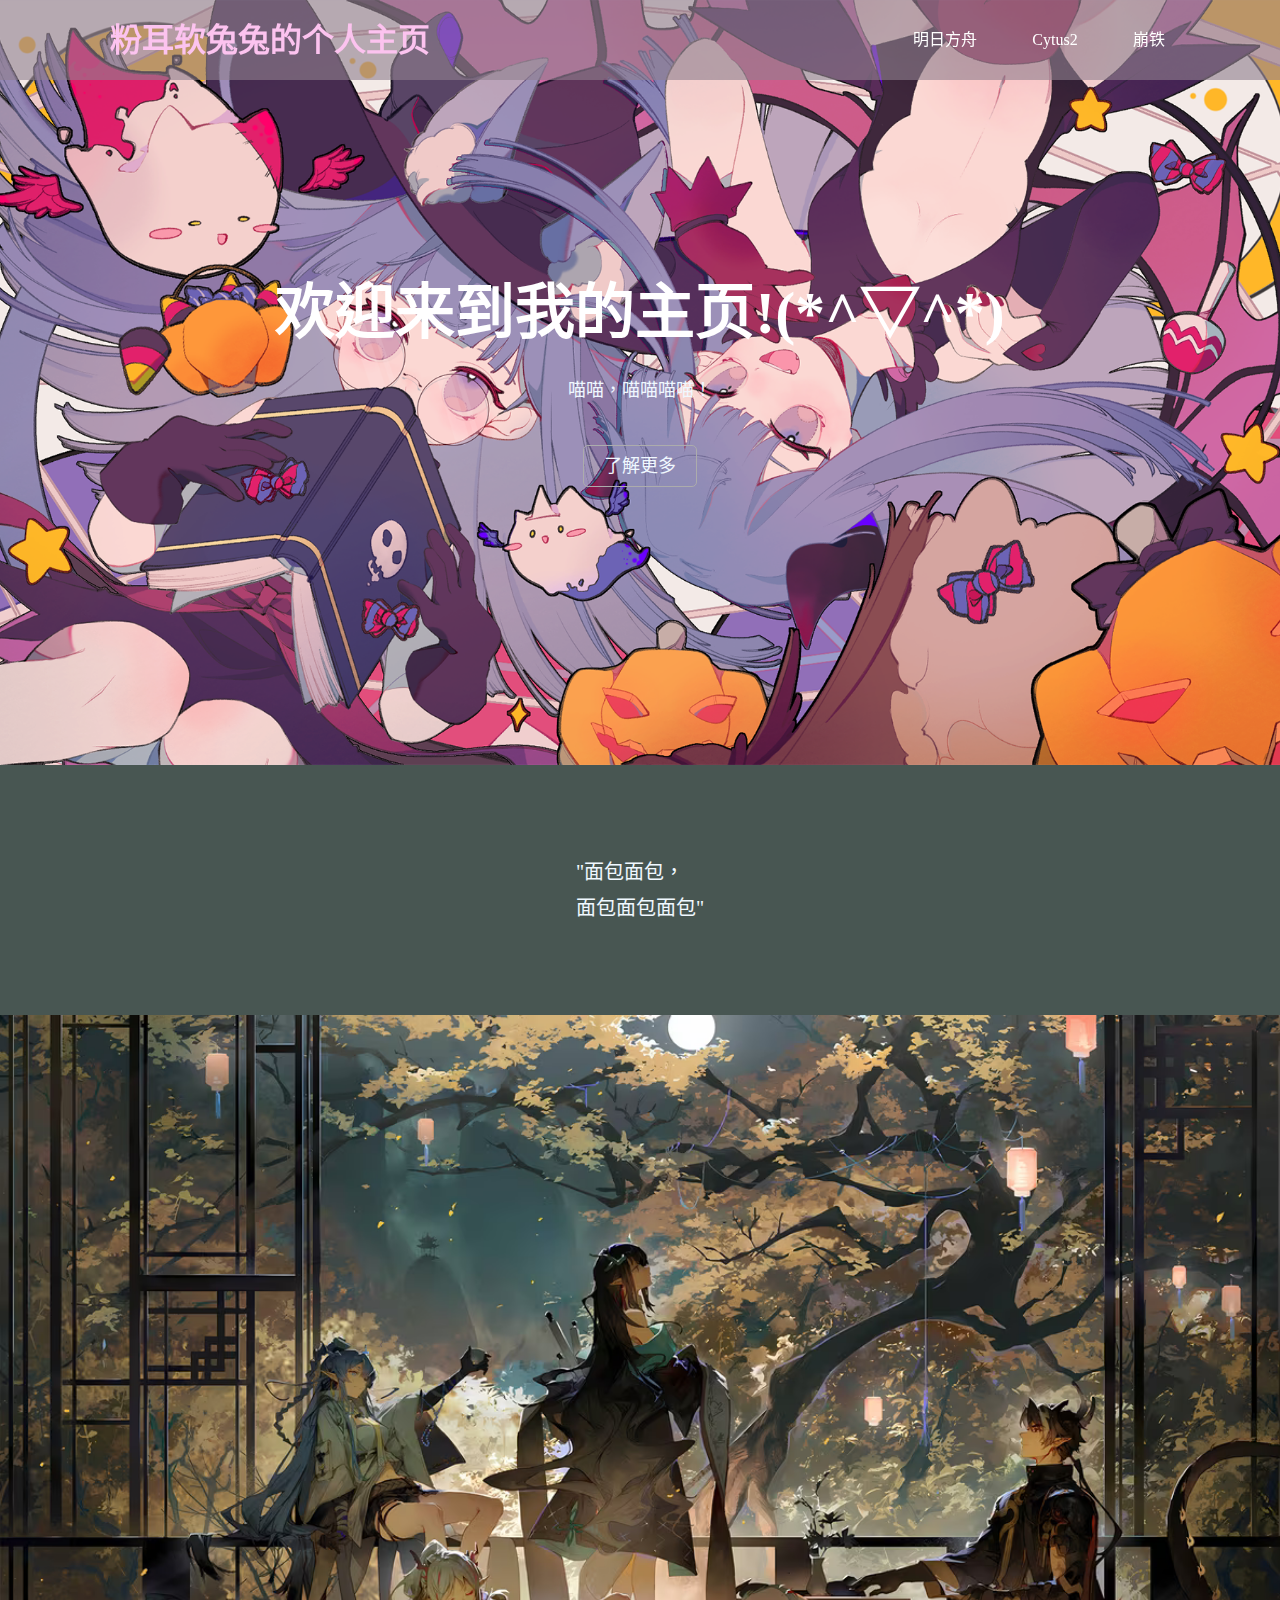
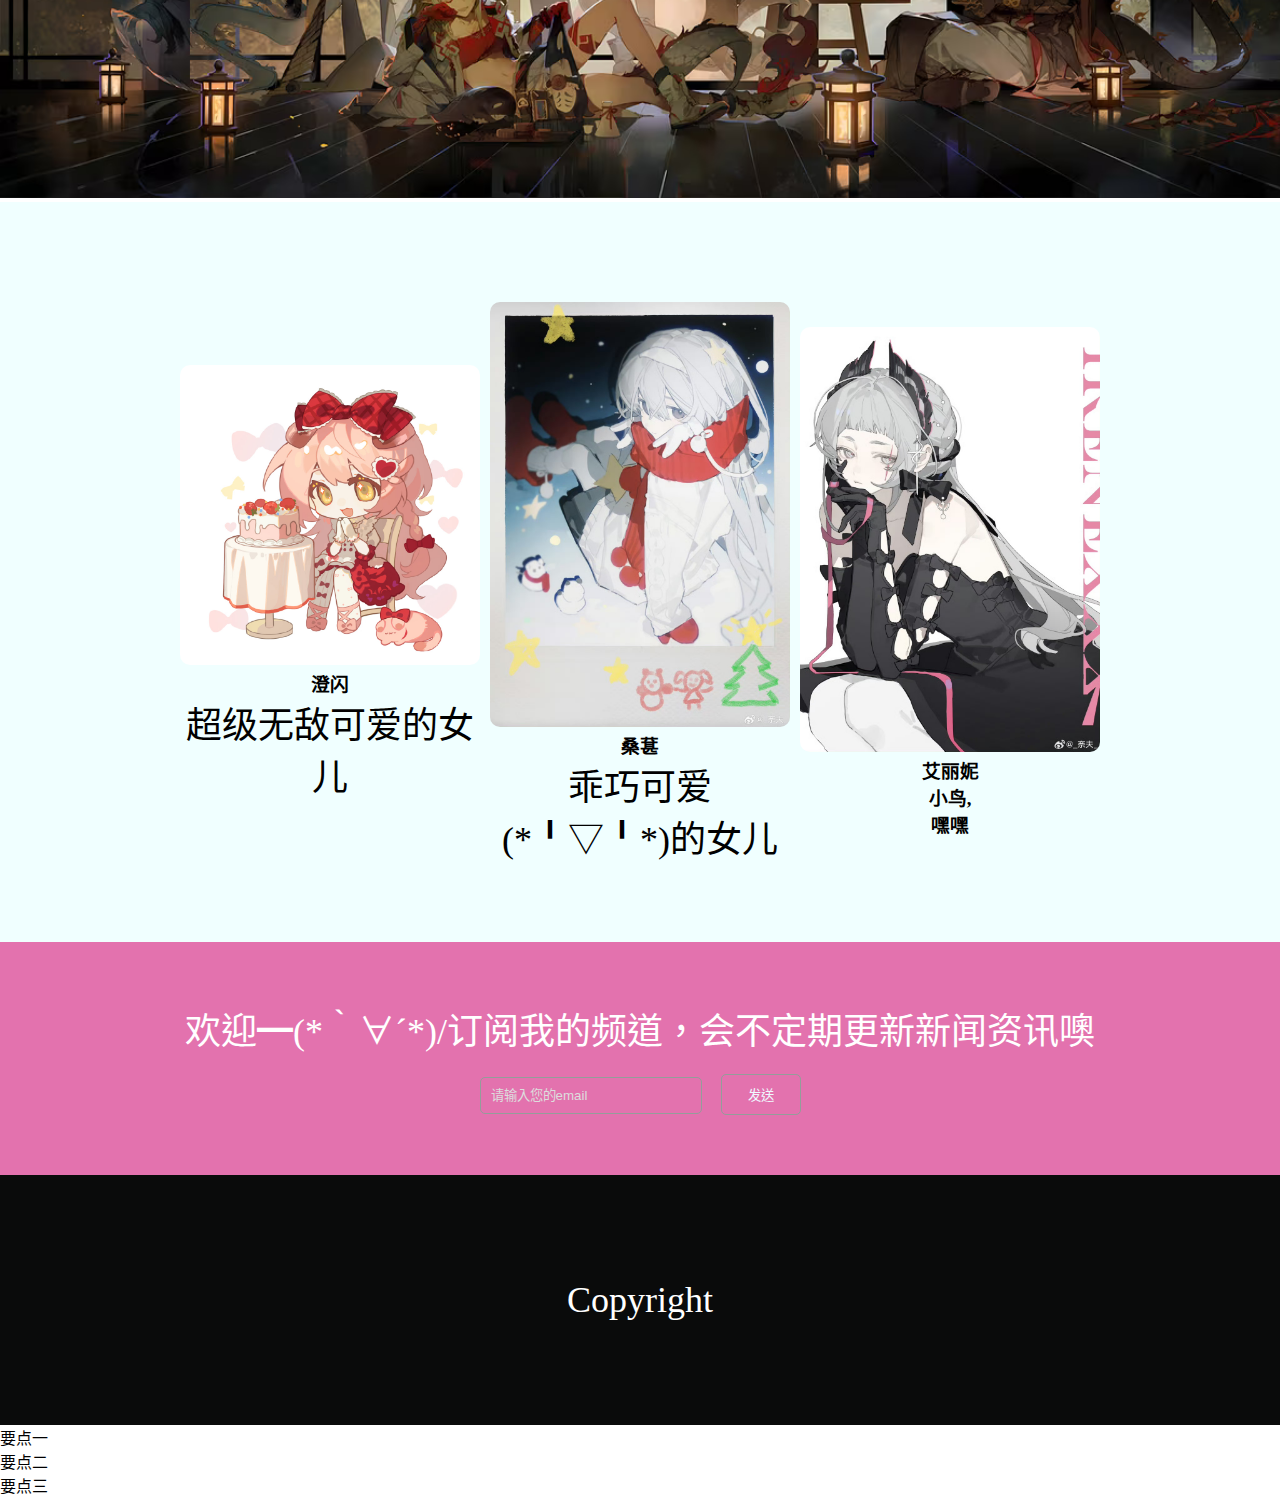
==== index.html @ 51ac802e "Add files via upload" ====
<!DOCTYPE html>
<html lang="zh-TW">
<head>
    <meta charset="UTF-8">
    <meta name="viewport" content="width=device-width, initial-scale=1.0">
    <title>烘焙工坊</title>
    <link rel="stylesheet" href="style1.css">
</head>
<body>
    <header>
    <button class="menu">&#9776;</button>
    <h1>粉耳软兔兔的个人主页</h1>
    <nav>
    <ul>
        <li><a href="https://ak.hypergryph.com/#index">明日方舟</a></li>
        <li><a href="https://www.wegame.com.cn/act/wegame/mingchao20250102/?adtag=baidupc">Cytus2</a></li>
        <li><a href="https://sr.mihoyo.com/ad?from_channel=adbdsem&utm_source=mkt&utm_medium=sem&utm_campaign=963924&bd_vid=6063227881743582178">崩铁</a></li>
        
    </ul>
    </nav>
    </header>
    <main>
    <section class="news">
    <h2>欢迎来到我的主页!(*^▽^*)</h2>
    <p>喵喵，喵喵喵喵！</p>
    <p><a href="https://id5.163.com/index.html">了解更多</a></p>
    </section>
    
    <section class="slogan">
        <blockquote>"面包面包，<br>面包面包面包"</blockquote>
    </section>
    
    <section class="shop">
        <img src="images/微信图片_20241030194047.png" alt="图片k"></img>
    </section>

    <section class="product">
        <div>
            <img src="images/e41309a083ba5ef960278071a628ed6.jpg" alt="澄闪">
            <h3>澄闪</h3>
            <p>超级无敌可爱的女儿</p>

        </div>
        <div>
            <img src="images/9626d4b2275537e3641173218709088.jpg" alt="桑葚">
            <h3>桑葚</h3>
            <p>乖巧可爱(*╹▽╹*)的女儿</p>
        </div>
        <div>
            <img src="images/83f76895f321c3d0240552014b787a7.jpg" alt="艾丽妮">
            <h3>艾丽妮</h3>
            <h3>小鸟,<br>嘿嘿</h3>
        </div>

    </section>
    <section class="newletters">
        <p>欢迎━(*｀∀´*)/订阅我的频道，会不定期更新新闻资讯噢</p>
        <form>
            <input type="email" placeholder="请输入您的email" required>
            <button type="submit">发送</button>
        </form>    

    </section>
    
    </main>
    <footer>
        <p>Copyright </p>
    </footer>

    <ol>
        <li>要点一</li>
        <li>要点二</li>
        <li>要点三</li>
    </ol>    
</body>
</html>
---- style1.css ----
*{
    padding:0;
    margin: 0;
}


h2{
    color:white;
}
p{
    color:white;
    font-size:36px ;
}

header{
    background-color: rgba(144, 129, 143, 0.616);
    height: 80px;
    width: 100%;
    position: fixed;

}
header ul{
    position:absolute;
    right:5vw;
    top:0;
    line-height:80px ;
}
h1{
    position:left;
    left: 0px;
    top:0;
    line-height: 80px;
    background-image:url(/re1/images/微信图片_20231029143629.jpg);
    background-repeat: no-repeat;
    background-position: left;
    background-size: 90px;
    text-indent: 110px;
    
    color:rgb(252, 195, 239);
}
.news{
    background-color: lightsteelblue;
    color: white;
    height: 85vh;
    background-image: url(images/7f6a30937ffa78bad6f6f1c006f3041c47190a83.png);
    background-repeat: no-repeat;
    background-size: cover;
    background-position: center;
    display: flex;
    flex-direction: column;
    align-items: center;
    justify-content: center;
}
.slogan{
    background-color: #485652;
    color: aliceblue;
    height: 250px;
    display: flex;
    justify-content: center;
    align-items: center;
    font-size: 20px;
    line-height: 1.8em;
}
footer{
    background-color: #0a0b0b;
    color: #cc0404;
    height: 250px;
    display: flex;
    justify-content: center;
    align-items: center;
    font-size: 20px;
    
}
.news h2{
    font-size: 60px;
}
.news p{
    color: aliceblue;
    font-size: 18px;
    margin: 25px 0;
}
.news a{
    color:aliceblue;
    text-decoration: none;
    border: 1px solid #ACACAC;
    padding: 10px 20px;
    border-radius: 5px;
}
header li{
    display: inline;
    margin-right: 4vw;
}
header a{
    color:white;
    text-decoration: none;
}
header a:hover{
    text-decoration: underline;
}
.shop img{
    width: 1392px;

}
.product{
    display: flex;
    background-color: azure;
    justify-content: space-between;
    align-items: center;
    padding: 100px 180px 80px;

}
.product div{
    width:300px;
    text-align: center;
}
.product img{
    width: 100%;
    border-radius: 10px;
}
.product p{
    color: #000;
}
.newletters{
    background-color: rgb(227, 114, 174);
    color: #f4efef;
    padding: 60px 0;
    display: flex;
    flex-direction: column;
    align-items: center;
}
.newletters p{
    margin-bottom: 20px;
}
.newletters input,.newletters button {
    background-color: transparent;
    color: aliceblue;
    border: 1px solid #949d9a;
    padding: 10px;
    border-radius: 5px;
}
.newletters input {
    width: 200px;
    margin-right: 15px;
}
.newletters button{
    width: 80px;
    cursor: pointer;
}
input::placeholder{
    color:#DDDDDD;
}
input:focus{
    outline: none;
    border-color: rgb(227, 171, 255);
}
.menu {
    display: none;
}
/*响应式设计语法*/
@media screen and (max-width: 768px) {
    header ul{
        display: none;
    }
    header h1{
        left:70%;
        transform:translate(-10%);
        background-position:right ;
    }
    .news h2{
        font-size: 40px;

    }
    .menu{
        display: block;
        background-color: transparent;
        color: aliceblue;
        font-size: 35px;
        position: absolute;
        top: 15px;
        left: 20px;
        border: none;
        cursor: pointer;
    }
    .shop img{
        width: 100%;

    }
    .product{
        flex-direction: column;
        padding: 60px 0;
    }
    .product div{
        margin-bottom: 30px;
    }
    .newletters p{
        font-size: 20px;
    }

    
}
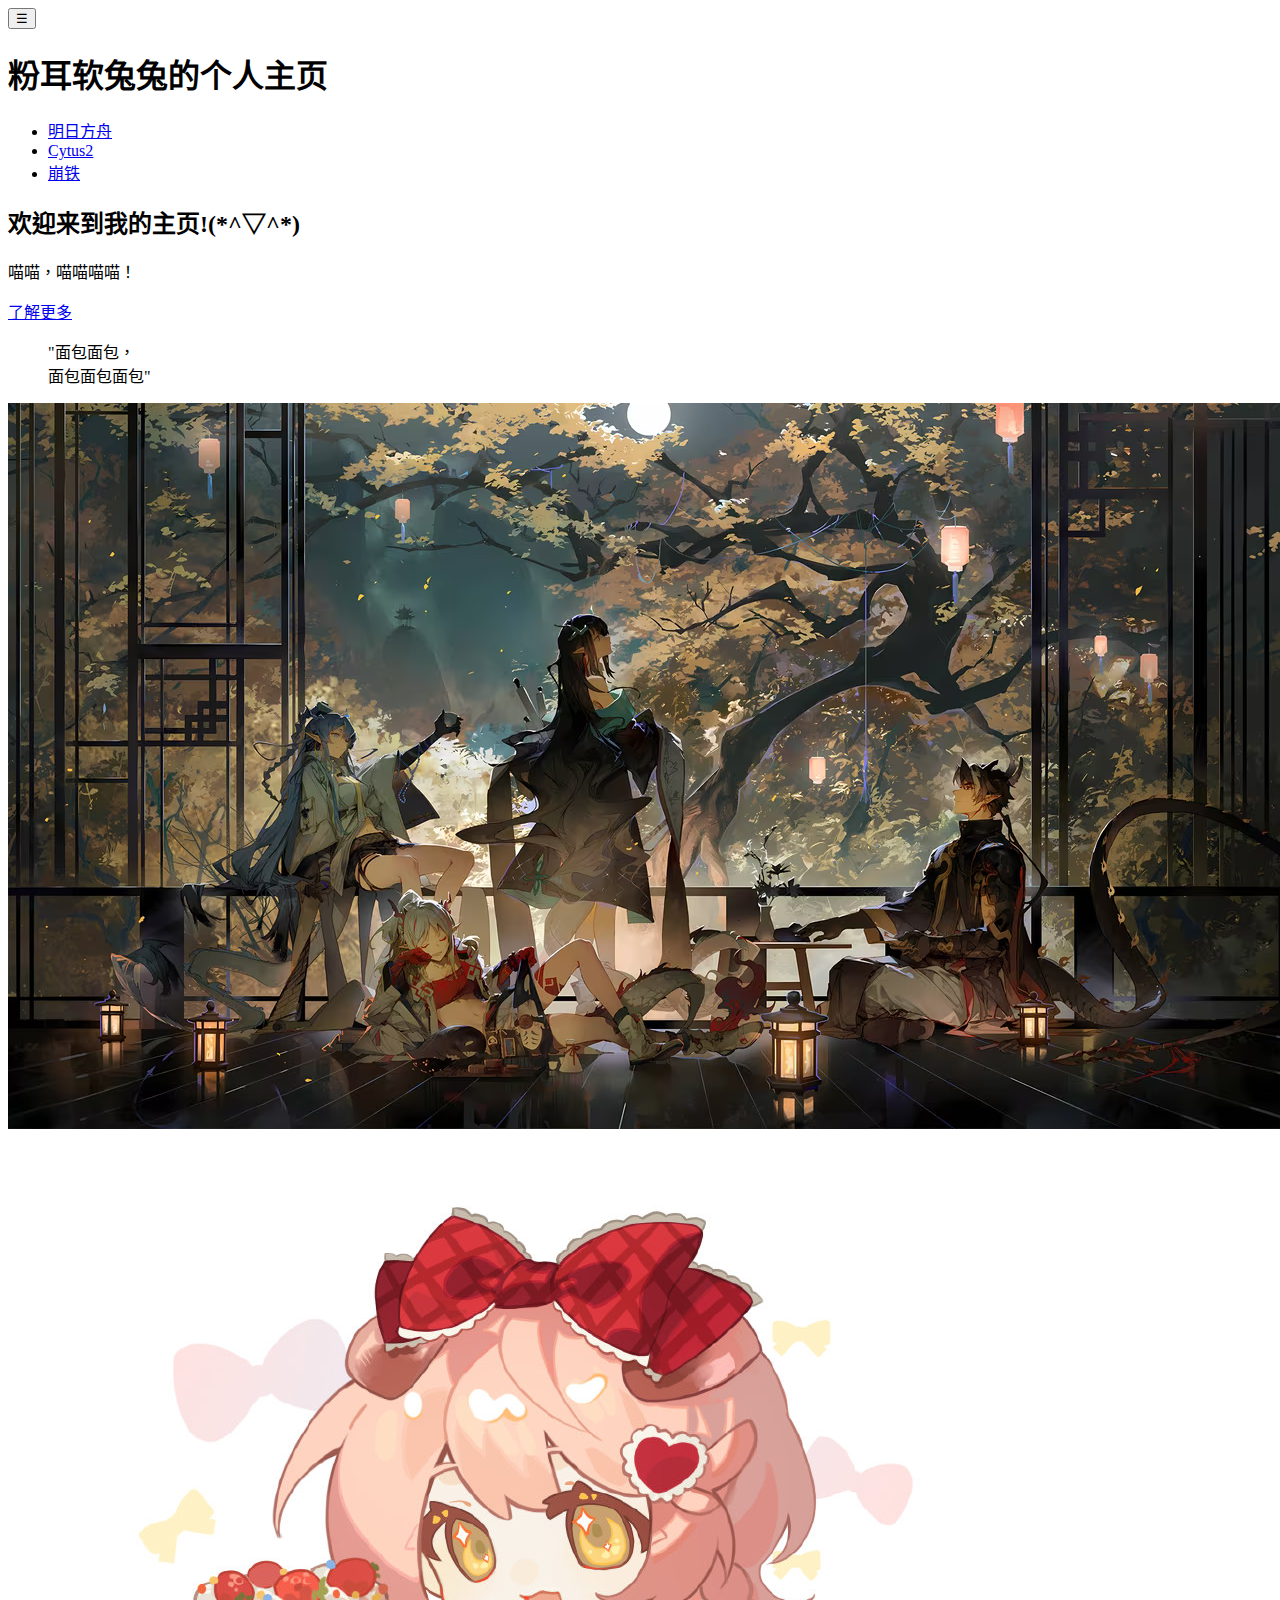
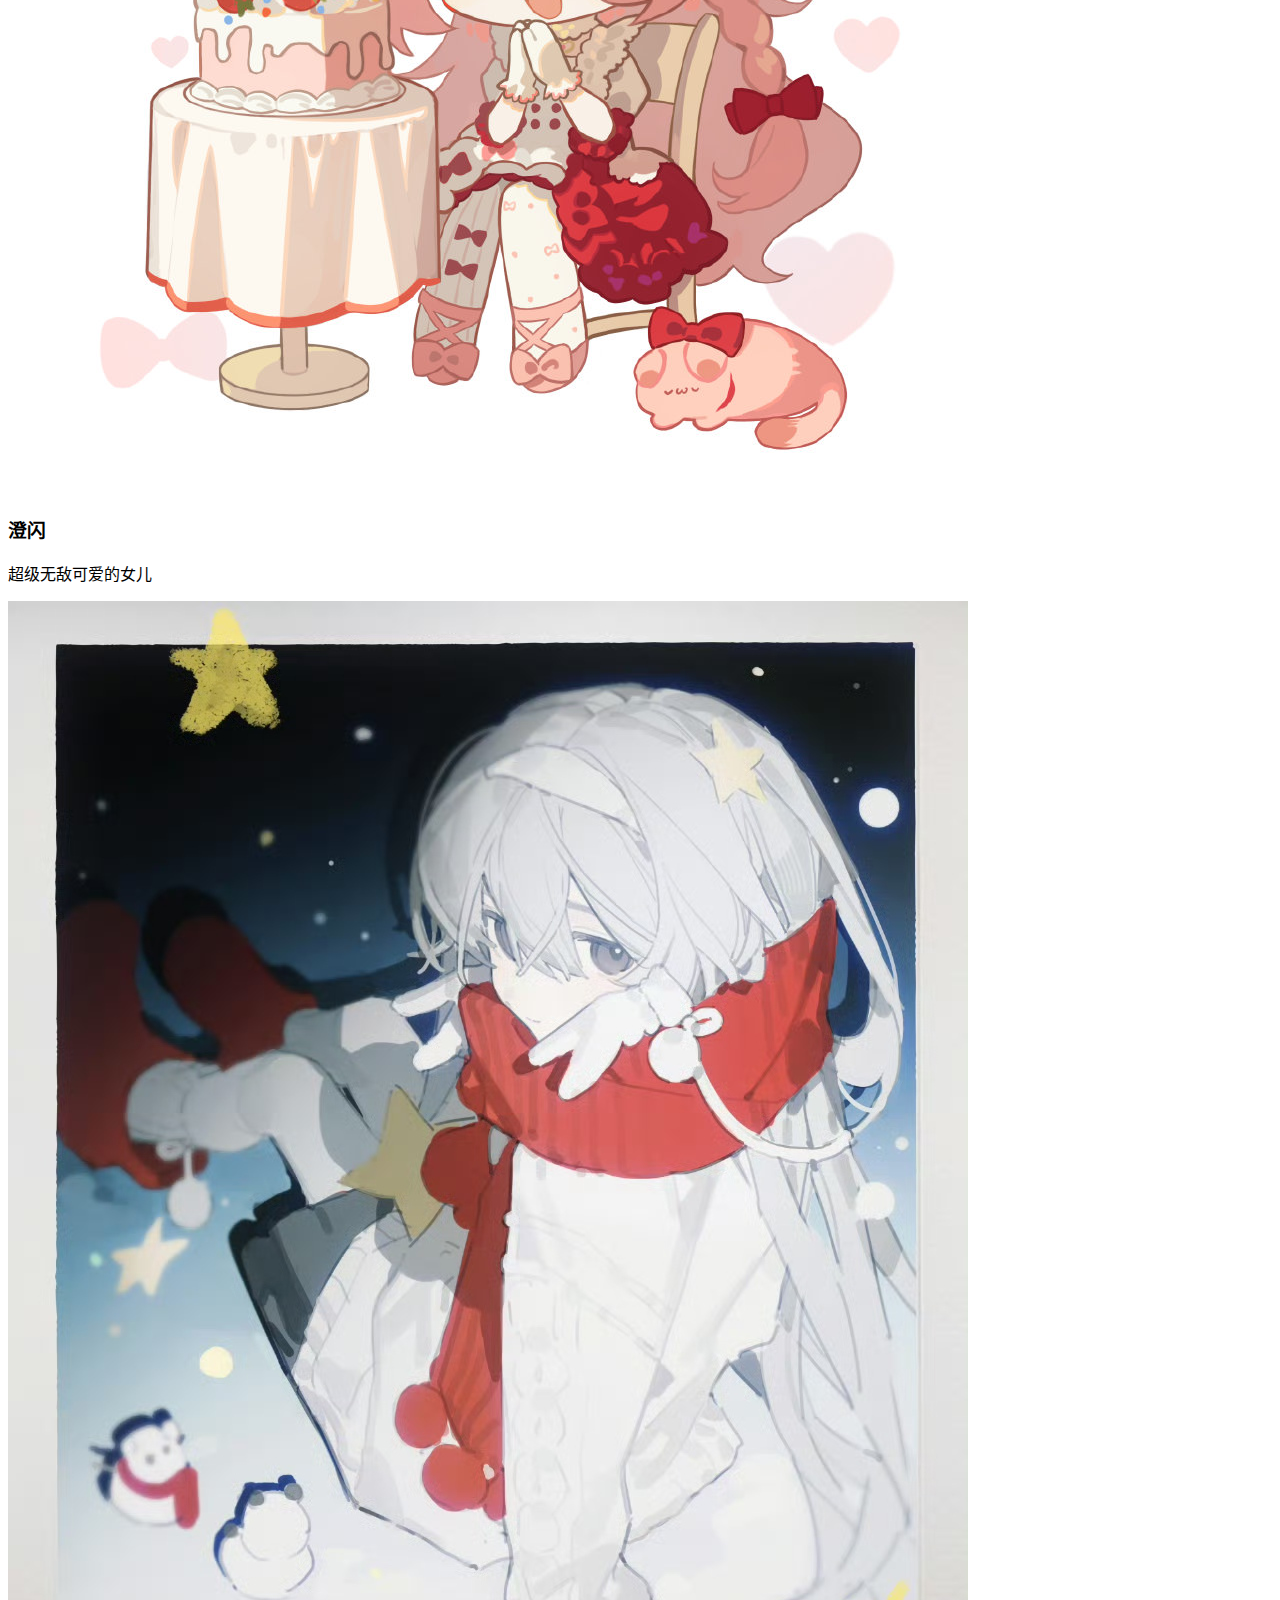
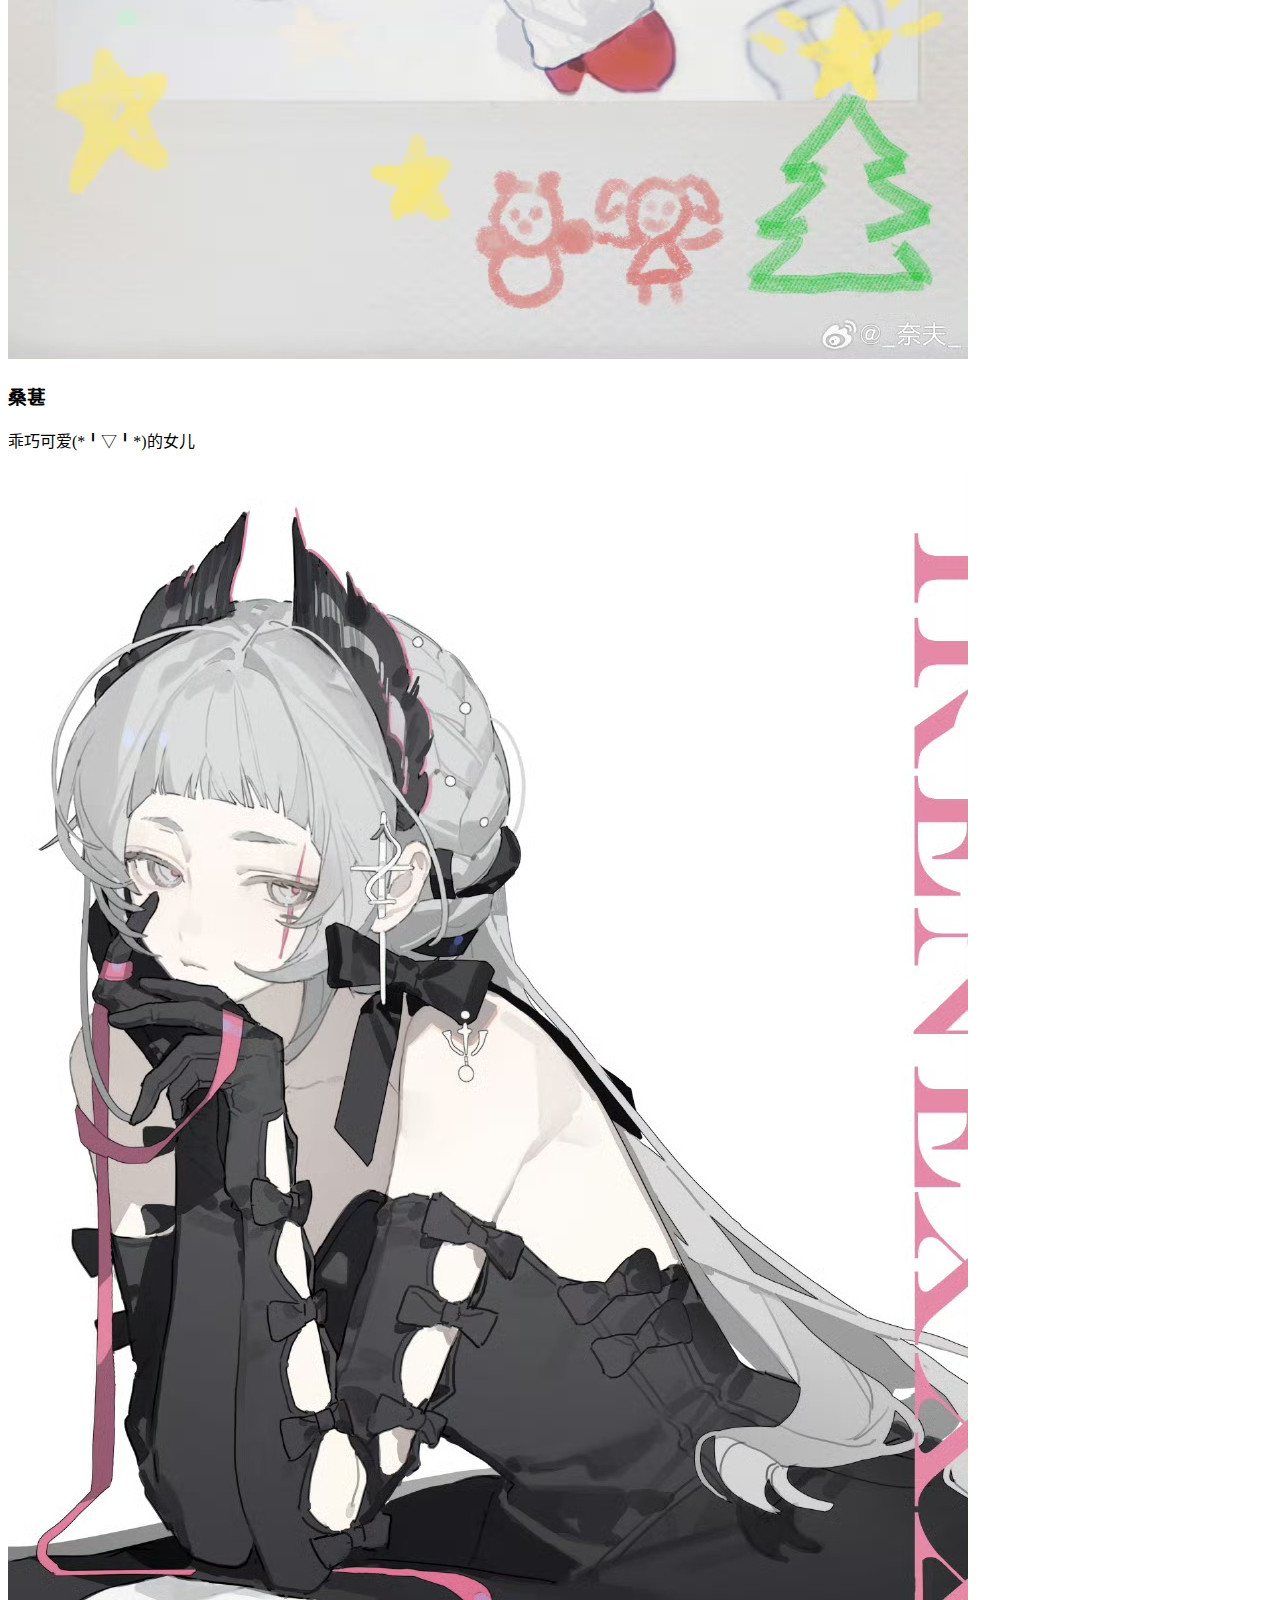
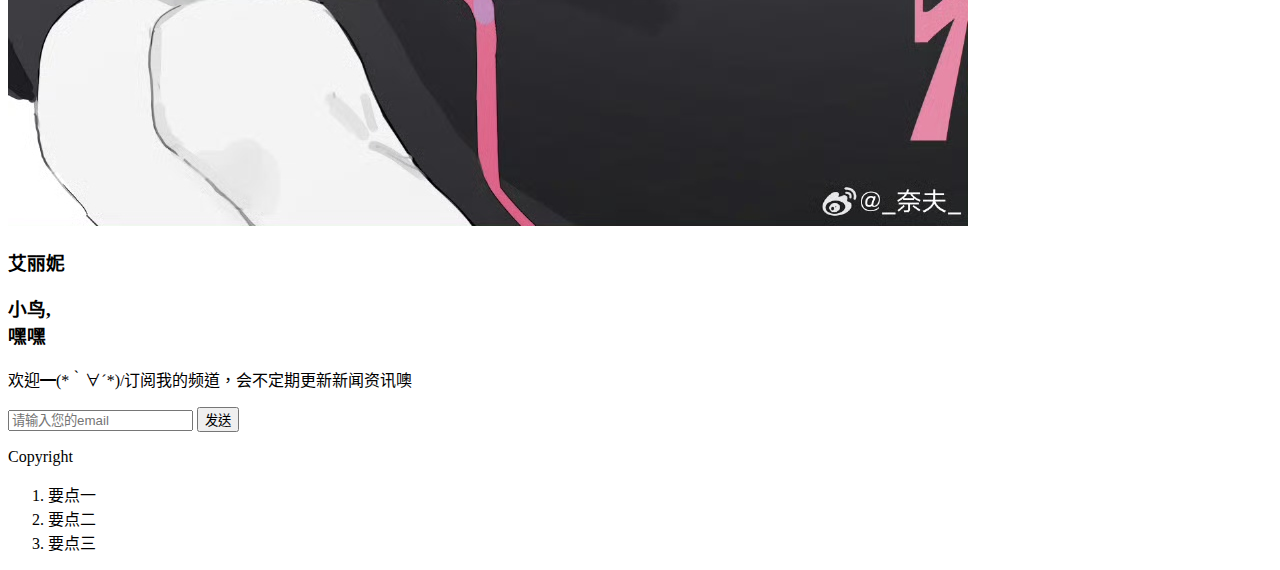
==== commit 3de7967c: "Update index.html" ====
--- a/index.html
+++ b/index.html
@@ -4,7 +4,7 @@
     <meta charset="UTF-8">
     <meta name="viewport" content="width=device-width, initial-scale=1.0">
     <title>烘焙工坊</title>
-    <link rel="stylesheet" href="style1.css">
+    <link rel="stylesheet" href="/re1/style1.css">
 </head>
 <body>
     <header>
@@ -73,4 +73,4 @@
         <li>要点三</li>
     </ol>    
 </body>
-</html>+</html>
